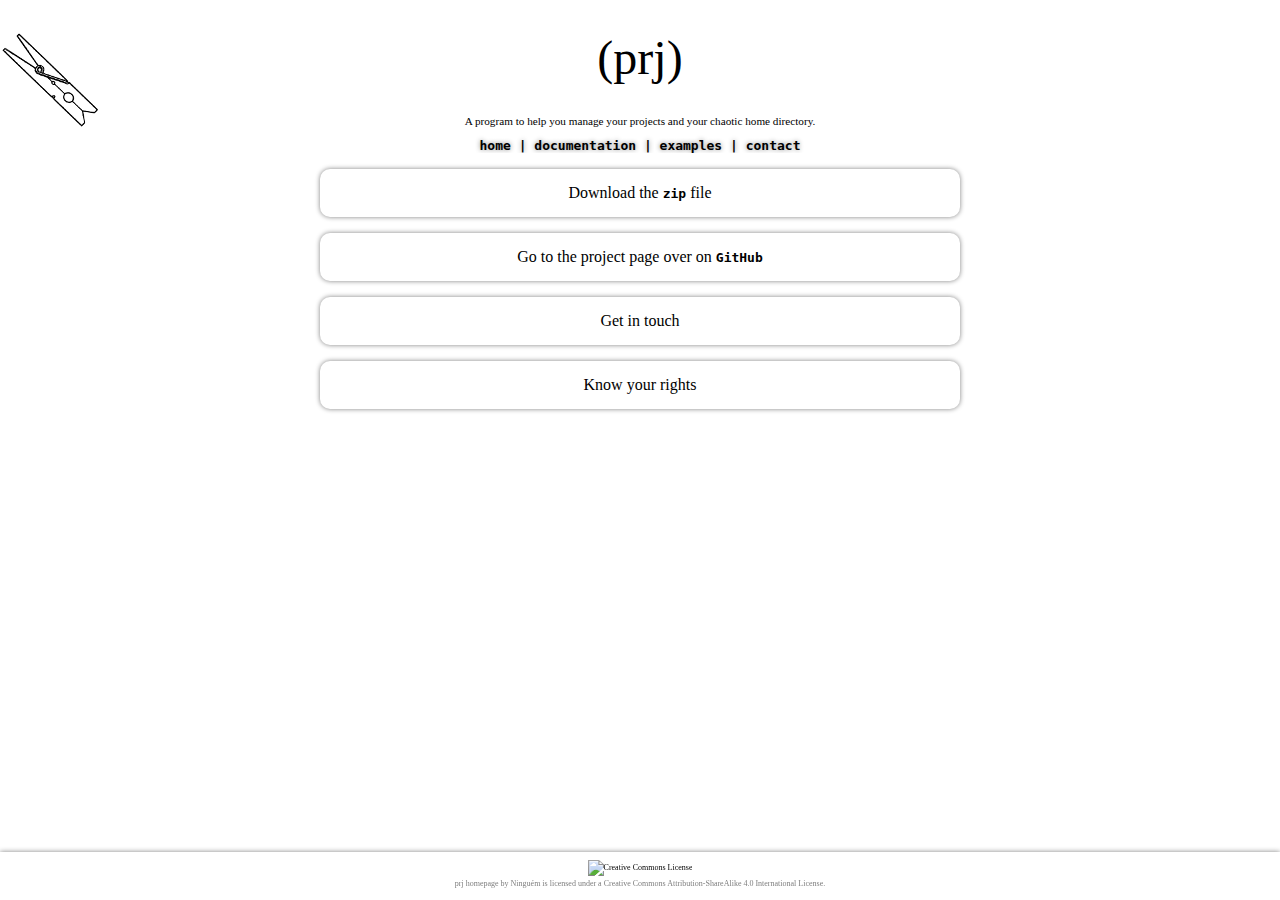
==== index.html @ 98b9fad3 "The icon edition." ====
<!DOCTYPE html PUBLIC "-//W3C//DTD XHTML 1.0 Transitional//EN" "http://www.w3.org/TR/xhtml1/DTD/xhtml1-transitional.dtd">

<html lang="en-GB" xmlns="http://www.w3.org/1999/xhtml">

  <head>
    <title>prj.lab.rasparta.org</title>
    <link rel="icon" href="favicon.ico" sizes="16x16 32x32 48x48 64x64" type="image/vnd.microsoft.icon">
    <link rel="stylesheet" href="style.css" type="text/css" />
    <meta http-equiv="Content-Type" content="text/html;charset=utf-8" />
  </head>

  <body>

    <header>
      <p class="icon"><a href="http://prj.lab.rasparta.org"><img id="icon" alt="(prj)" src="prj.png" /></a></p>
      <p class="projectname"><a href="http://prj.lab.rasparta.org">(prj)</a></p>
      <p class="projectdescription">A program to help you manage your projects and your chaotic home directory.</p>

      <nav>
	<ul id="menu">
	  <li><a class="menu" href="home.html" target="iframe">home</a> |</li>
	  <li><a class="menu" href="documentation.html" target="iframe">documentation</a> |</li>
	  <li><a class="menu" href="examples.html" target="iframe">examples</a> |</li>
	  <li><a class="menu" href="contact.html" target="iframe">contact</a></li>
	</ul>
      </nav>
    </header>

    <section>
      <iframe name="iframe" src="home.html"></iframe>
    </section>

    <footer>
      <p class="license"><a rel="license" href="http://creativecommons.org/licenses/by-sa/4.0/"><img id="cc" alt="Creative Commons License" src="https://i.creativecommons.org/l/by-sa/4.0/88x31.png" /></a><br />
      <span xmlns:dct="http://purl.org/dc/terms/" href="http://purl.org/dc/dcmitype/Text" property="dct:title" rel="dct:type">prj homepage</span> by <a class="license" xmlns:cc="http://creativecommons.org/ns#" href="http://prj.lab.rasparta.org" property="cc:attributionName" rel="cc:attributionURL">Ningu&eacute;m</a> is licensed under a <a class="license" rel="license" href="http://creativecommons.org/licenses/by-sa/4.0/">Creative Commons Attribution-ShareAlike 4.0 International License</a>.</p>
    </footer>

  </body>

</html>
---- style.css ----
a {
    color: black;
    text-decoration: none;
}

a.license {
    color: gray;
    text-decoration: none;
}

a.menu {
    text-decoration: none;
    color: black;
    text-shadow: 0 0 5 inherit;
}

blockquote {
    margin-left: 10%;
    margin-right: 10%;
    padding: 15px;
    box-shadow: 0px 0px 5px grey;
    border-radius: 10px;
}

blockquote.left {
    margin-right: 25%;
}

blockquote.right {
    margin-left: 25%;
}

body {
    width: 100%;
    height: calc(100% - 160px - 65px);
    padding: 0;
    margin: 0;
    background-color: white;
}

dd {
    text-indent: 50px;
    text-align: left;
    margin-left: 0;
    margin-bottom: 1em;
}

dl {
}

dt {
    margin-top: 1em;
    font-family: monospace;
    font-weight: bold;
    text-indent: 50px;
    margin: 0;
}

footer {
    position: fixed;
    left: 0;
    bottom: 0;
    width: 100%;
    padding: 0;
    margin: 0 auto;
    box-shadow: 0px 0px 5px grey;
}

header {
    top: 0px;
    width: 100%;
    padding: 0;
    margin: 0;
}

html {
    padding: 0px;
    margin: 0px;
    height: 100%;
    width: 100%;
}

h1 {
    text-align: center;
}

iframe {
    width: 100%;
    height: 100%;
    padding: 0;
    margin: 0;
    border: none;
}

nav {
    font-family: monospace;
    font-weight: bold;
    width: 50%;
    margin-left: auto;
    margin-right: auto;
}

p {
    text-align: center;
    color: black;
}

p.code {
    font-family: monospace;
    color: gray;
    text-align: left;
    background: black;
    margin-left: 10%;
    margin-right: 10%;
    padding: 15px;
    box-shadow: 0px 0px 5px grey;
    border-radius: 10px;
}

p.icon {
    position: absolute;
    top: 0 px;
    left: 0 px;
    width: 100px;
    height: 100px;
    padding: 0;
    margin: 0;
}

p.license {
    position: relative;
    color: gray;
    font-size: 0.5em;
    line-height: 2em;
}

p.link {
    margin-left: 25%;
    margin-right: 25%;
    padding: 15px;
    box-shadow: 0px 0px 5px grey;
    border-radius: 10px;
}

p.normal {
    text-align: left;
    text-indent: 50px;
}

p.projectname {
    font-size: 3em;
    margin-top: 30px;
    margin-bottom: 30px;
}

p.projectdescription {
    font-size: 0.7em;
}

pre {
    margin-left: 10%;
    margin-right: 10%;
    padding: 15px;
    box-shadow: 0px 0px 5px grey;
    border-radius: 10px;
}

section {
    position: relative;
    width: 100%;
    height: 100%;
    padding-bottom: 65px;
}

span.code {
    font-family: monospace;
    font-weight: bold;
}

ul {
    text-align: center;
    margin: 0;
    padding: 0;
}

ul#menu li {
    display: inline;
    text-shadow: 0px 0px 5px gray;
}

ul#menu li a:hover {
    text-shadow: 0px 0px 8px #999966;
}
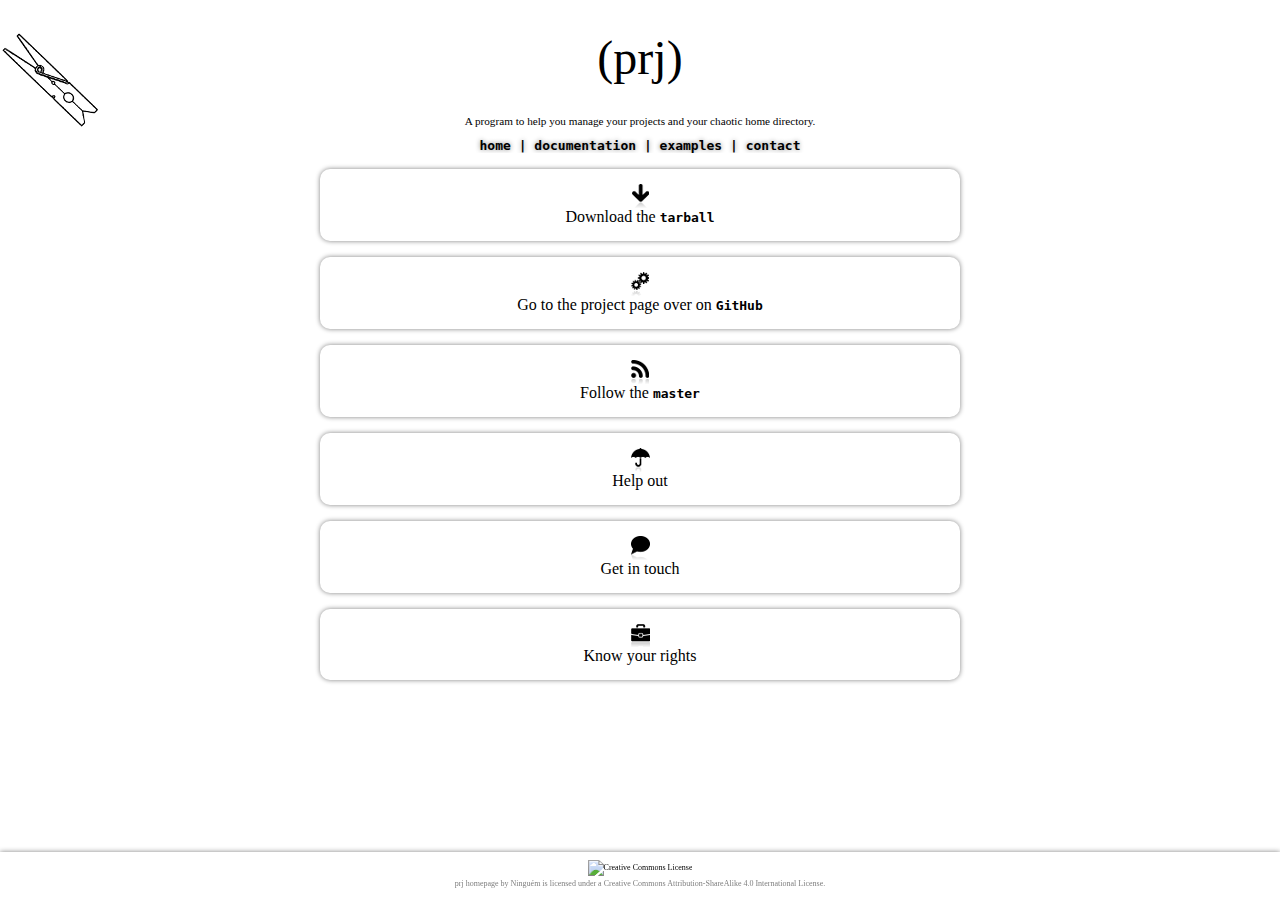
==== commit df097448: "Pretty icons." ====
--- a/index.html
+++ b/index.html
@@ -4,8 +4,9 @@
 
   <head>
     <title>prj.lab.rasparta.org</title>
-    <link rel="icon" href="favicon.ico" sizes="16x16 32x32 48x48 64x64" type="image/vnd.microsoft.icon">
+    <link rel="icon" href="favicon.ico" sizes="16x16 32x32 48x48 64x64" type="image/vnd.microsoft.icon" />
     <link rel="stylesheet" href="style.css" type="text/css" />
+    <link rel="alternate" type="application/atom+xml" href="https://github.com/lab-rasparta-org/prj/commits/master.atom" title="Follow the master" />
     <meta http-equiv="Content-Type" content="text/html;charset=utf-8" />
   </head>
 
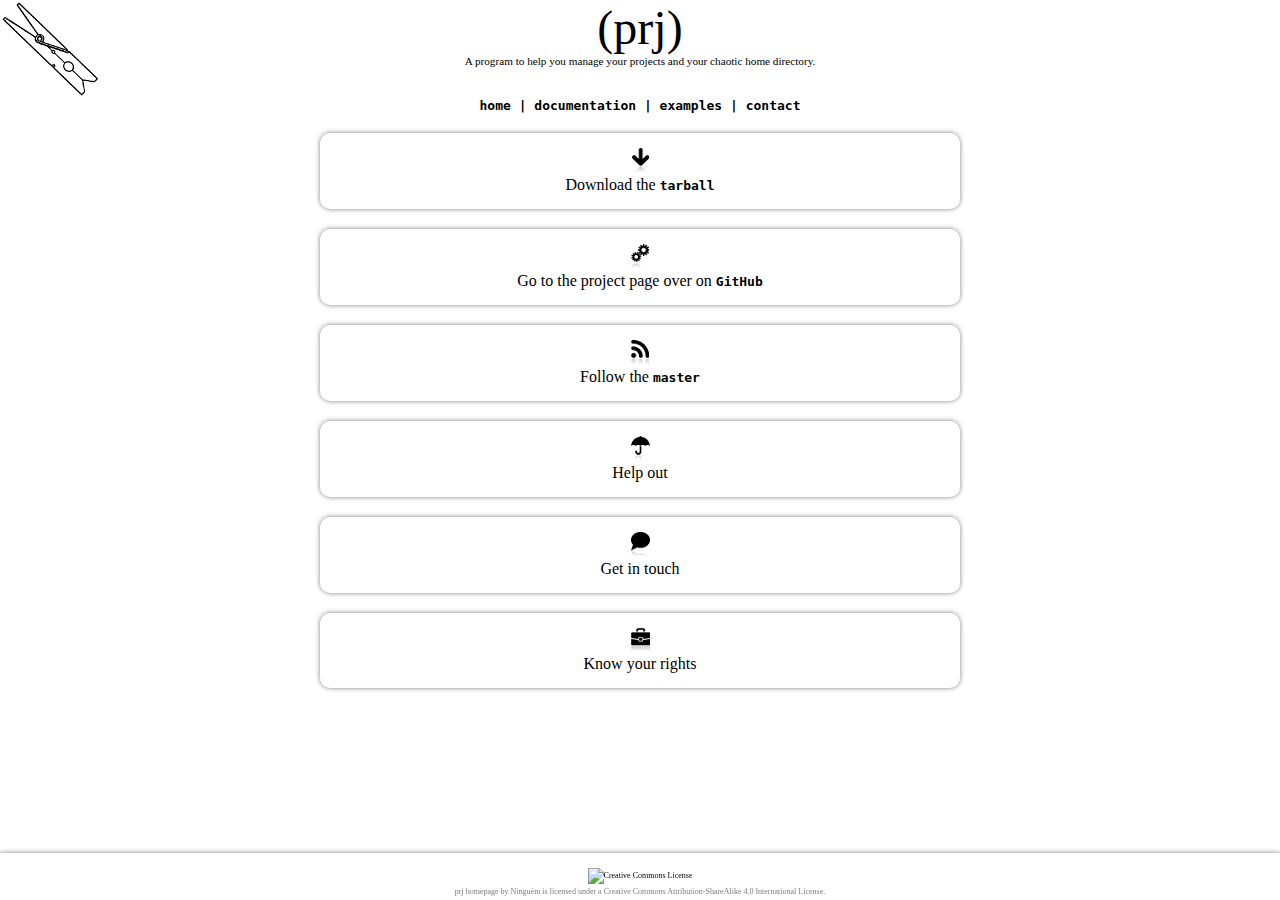
==== commit 064618e7: "Super code dump." ====
--- a/index.html
+++ b/index.html
@@ -1,4 +1,4 @@
-<!DOCTYPE html PUBLIC "-//W3C//DTD XHTML 1.0 Transitional//EN" "http://www.w3.org/TR/xhtml1/DTD/xhtml1-transitional.dtd">
+<!DOCTYPE html>
 
 <html lang="en-GB" xmlns="http://www.w3.org/1999/xhtml">
 
@@ -13,10 +13,9 @@
   <body>
 
     <header>
-      <p class="icon"><a href="http://prj.lab.rasparta.org"><img id="icon" alt="(prj)" src="prj.png" /></a></p>
+      <a href="http://prj.lab.rasparta.org"><img id="icon" alt="(prj)" src="prj.png" /></a>
       <p class="projectname"><a href="http://prj.lab.rasparta.org">(prj)</a></p>
       <p class="projectdescription">A program to help you manage your projects and your chaotic home directory.</p>
-
       <nav>
 	<ul id="menu">
 	  <li><a class="menu" href="home.html" target="iframe">home</a> |</li>
@@ -26,7 +25,6 @@
 	</ul>
       </nav>
     </header>
-
     <section>
       <iframe name="iframe" src="home.html"></iframe>
     </section>
--- a/style.css
+++ b/style.css
@@ -1,3 +1,13 @@
+* {
+    margin: 0px;
+    padding: 0px;
+    list-style-type: none;
+}
+
+header, nav, article, section, footer, aside {
+    display: block;
+}
+
 a {
     color: black;
     text-decoration: none;
@@ -5,18 +15,16 @@
 
 a.license {
     color: gray;
-    text-decoration: none;
 }
 
 a.menu {
-    text-decoration: none;
-    color: black;
-    text-shadow: 0 0 5 inherit;
 }
 
 blockquote {
     margin-left: 10%;
     margin-right: 10%;
+    margin-top: 15px;
+    margin-bottom: 15px;
     padding: 15px;
     box-shadow: 0px 0px 5px grey;
     border-radius: 10px;
@@ -32,16 +40,17 @@
 
 body {
     width: 100%;
-    height: calc(100% - 160px - 65px);
-    padding: 0;
-    margin: 0;
+    height: calc(100% - 131px - 3em);
+    padding: 0px;
+    margin: 0px;
     background-color: white;
 }
 
 dd {
     text-indent: 50px;
     text-align: left;
-    margin-left: 0;
+    margin-left: 10%;
+    margin-right: 10%
     margin-bottom: 1em;
 }
 
@@ -49,28 +58,29 @@
 }
 
 dt {
+    margin-left: 10%;
+    margin-right: 10%
     margin-top: 1em;
     font-family: monospace;
     font-weight: bold;
     text-indent: 50px;
-    margin: 0;
 }
 
 footer {
+    backgound-color: white;
     position: fixed;
-    left: 0;
-    bottom: 0;
-    width: 100%;
-    padding: 0;
-    margin: 0 auto;
+    left: 0px;
+    bottom: 0px;
+    width: 100%;
+    padding-top: 15px;
     box-shadow: 0px 0px 5px grey;
 }
 
 header {
     top: 0px;
     width: 100%;
-    padding: 0;
-    margin: 0;
+    padding: 0px;
+    margin: 0px;
 }
 
 html {
@@ -80,19 +90,31 @@
     width: 100%;
 }
 
-h1 {
+h2 {
+    margin-bottom: 10px;
+    margin-top: 10px;
     text-align: center;
 }
 
+img {
+    border-style: none;
+    border-width: 0px;
+}
+
+img#icon {
+    float: left;
+}
+
 iframe {
     width: 100%;
     height: 100%;
-    padding: 0;
-    margin: 0;
-    border: none;
+    padding: 0px;
+    margin: 0px;
+    border-style: none;
 }
 
 nav {
+    clear: both;
     font-family: monospace;
     font-weight: bold;
     width: 50%;
@@ -112,19 +134,20 @@
     background: black;
     margin-left: 10%;
     margin-right: 10%;
+    margin-top: 15px;
+    margin-bottom: 15px;
     padding: 15px;
     box-shadow: 0px 0px 5px grey;
     border-radius: 10px;
 }
 
 p.icon {
-    position: absolute;
-    top: 0 px;
-    left: 0 px;
+    position: fixed;
+    top: 0px;
+    left: 0px;
+    z-index: 1;
     width: 100px;
     height: 100px;
-    padding: 0;
-    margin: 0;
 }
 
 p.license {
@@ -137,39 +160,47 @@
 p.link {
     margin-left: 25%;
     margin-right: 25%;
-    padding: 15px;
-    box-shadow: 0px 0px 5px grey;
-    border-radius: 10px;
+    margin-top: 20px;
+    margin-bottom: 20px;
+    padding: 15px;
+    box-shadow: 0px 0px 5px grey;
+    border-radius: 10px;
+}
+
+p.link:hover {
+    text-shadow: 0px 0px 8px #999966;
 }
 
 p.normal {
     text-align: left;
     text-indent: 50px;
+    margin-left: 10%;
+    margin-right: 10%
 }
 
 p.projectname {
     font-size: 3em;
-    margin-top: 30px;
-    margin-bottom: 30px;
+    margin-right: 100px;
 }
 
 p.projectdescription {
     font-size: 0.7em;
+    margin-right: 100px;
 }
 
 pre {
     margin-left: 10%;
     margin-right: 10%;
+    margin-top: 15px;
+    margin-bottom: 15px;
     padding: 15px;
     box-shadow: 0px 0px 5px grey;
     border-radius: 10px;
 }
 
 section {
-    position: relative;
     width: 100%;
     height: 100%;
-    padding-bottom: 65px;
 }
 
 span.code {
@@ -179,13 +210,12 @@
 
 ul {
     text-align: center;
-    margin: 0;
-    padding: 0;
+    margin: 0px;
+    padding: 0px;
 }
 
 ul#menu li {
     display: inline;
-    text-shadow: 0px 0px 5px gray;
 }
 
 ul#menu li a:hover {
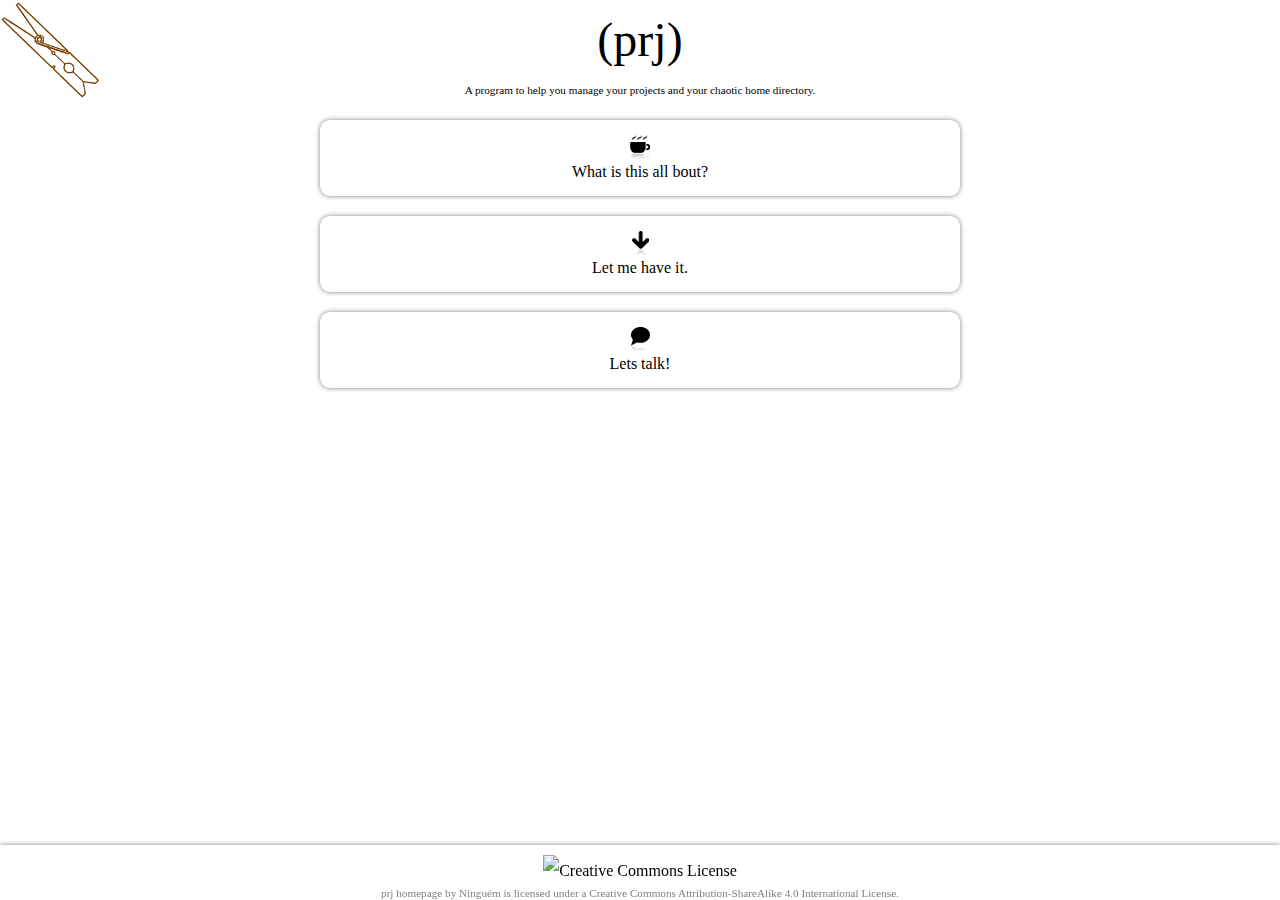
==== commit ab36eaf9: "The enourmous remake." ====
--- a/index.html
+++ b/index.html
@@ -1,39 +1,261 @@
 <!DOCTYPE html>
 
-<html lang="en-GB" xmlns="http://www.w3.org/1999/xhtml">
-
+<html>
   <head>
     <title>prj.lab.rasparta.org</title>
     <link rel="icon" href="favicon.ico" sizes="16x16 32x32 48x48 64x64" type="image/vnd.microsoft.icon" />
     <link rel="stylesheet" href="style.css" type="text/css" />
-    <link rel="alternate" type="application/atom+xml" href="https://github.com/lab-rasparta-org/prj/commits/master.atom" title="Follow the master" />
-    <meta http-equiv="Content-Type" content="text/html;charset=utf-8" />
+    <link rel="alternate" type="application/atom+xml" href="https://github.com/lab-rasparta-org/prj/commits/master.atom" title="prj master branch" />
+    <meta http-equiv="Content-Type" content="text/html; charset=UTF-8" />
+    <meta http-equiv="Content-Style-Type" content="text/css">
+    <meta name="application-name" content="prj.lab.rasparta.org" />
+    <meta name="author" content="lab.rasparta.org" />
+    <meta name="description" content="prj homepage" />
+    <meta name="keywords" content="prj, shell, sh, unix, bsd, linux, project, organization, desktop" />
   </head>
-
   <body>
-
     <header>
-      <a href="http://prj.lab.rasparta.org"><img id="icon" alt="(prj)" src="prj.png" /></a>
       <p class="projectname"><a href="http://prj.lab.rasparta.org">(prj)</a></p>
       <p class="projectdescription">A program to help you manage your projects and your chaotic home directory.</p>
+    </header>
+    <section class="main">
       <nav>
-	<ul id="menu">
-	  <li><a class="menu" href="home.html" target="iframe">home</a> |</li>
-	  <li><a class="menu" href="documentation.html" target="iframe">documentation</a> |</li>
-	  <li><a class="menu" href="examples.html" target="iframe">examples</a> |</li>
-	  <li><a class="menu" href="contact.html" target="iframe">contact</a></li>
+	<ul>
+	  <li><a href="#Overview"><img alt="overview icon" src="overview.png" /><br />What is this all bout?</a></li>
+	  <li><a href="#Download"><img alt="download icon" src="download.png" /><br />Let me have it.</a></li>
+	  <li><a href="#Contact"><img alt="contact icon" src="contact.png" /><br />Lets talk!</a></li>
 	</ul>
       </nav>
-    </header>
-    <section>
-      <iframe name="iframe" src="home.html"></iframe>
+      <div class="overlay" id="Overview">
+	<p>The <span class="code">prj</span> program is just a shell script that aims at helping you manage and organize your chaotic home directory.</p>
+	<p>You can find out how to use it by reading the documentation.</p>
+	<p class="link"><a href="#documentation"><img alt="overview icon" src="overview.png" /><br />Read the f* manual!</a></p>
+	<p>You could learn how to use it, also, just by looking at what other interesting things people are using it for.</p>
+	<p class="link"><a href="#usecases"><img alt="usecases icon" src="usecases.png" /><br />Peak at the usecases.</a></p>
+	<p>Follow the master development branch to be notifyed when something changes.</p>
+	<p class="link"><a href="https://github.com/lab-rasparta-org/prj/commits/master.atom" target="_blank"><img alt="rss icon" src="rss.png" /><br />Follow the master.</a></p>
+	<p>If you want to help, you can read about what's in the workings on the <span class="code">TODO</span> file.</p>
+	<p class="link"><a href="https://raw.githubusercontent.com/lab-rasparta-org/prj/master/TODO" target="_blank"><img alt="help icon" src="help.png" /><br />What TODO?</a></p>
+	<p>The code of the script itself is licensed under the <a href="https://www.gnu.org/licenses/gpl.html" target="_blank">GPL V3 license</a>.</p>
+	<p class="link"><a href="https://www.gnu.org/licenses/gpl.html" target="_blank"><img alt="license icon" src="license.png" /><br />Know your rights!</a></p>
+	<p>The content of this website, though, is licensed under the <a rel="license" href="http://creativecommons.org/licenses/by-sa/4.0/" target="_blank">Creative Commons Attribution-ShareAlike 4.0 International License</a>. Which is, entirelly, a different subject.</p>
+	<p class="link"><a rel="license" href="http://creativecommons.org/licenses/by-sa/4.0/" target="_blank"><img alt="license icon" src="license.png" /><br />More rights!</a></p>
+	<p>In order to proceed with your investigation and access the download and contact pages, head over to the initial page.</p>
+	<p class="link"><a href="#main"><img alt="back icon" src="back.png" /><br />Go Home!</a></p>
+      </div>
+      <div class="overlay" id="documentation">
+	<blockquote class="left">
+	  <p class="normal">- It doesn't work!</p>
+	</blockquote>
+	<blockquote class="right">
+	  <p class="normal">- Yes, it does. Hopefully. :-)</p>
+	</blockquote>
+	<p class="normal">First thing you, really, have to do is to change the value of the variable <span class="code">doneconfiguring</span> to <span class="code">Yes</span> (note capitalisation). Otherwise the existing mechanism to prevent you from using the script without actually ever looking into it kicks in and prevents you from doing just that. Then it should work.</p>
+	<p class="normal">You shouldn't be afraid to change the code to fit your needs. Take your medicine. Eat your vegetables. Learn the shell. Try harder.</p>
+	<p class="normal">This script is called <span class="code">prj</span>, but it can be called anything you want, really. Just change the name of the file. If you do that, then remember to rename the <span class="code">.prj</span> configuration subdirectory accordingly in every project as well. More on that in a short while.</p>
+	<p class="normal">We will use the <span class="code">prj</span> default name throughout our present documentation effort.</p>
+	<p class="normal">The whole idea is that you keep your work organised into projects in your home directory. Each project in its own directory, placed, itself, in special directories corresponding to categories.</p>
+	<p class="normal">If you dare to look inside the script (and you really should, as we discussed before), you'll notice there is a place to name the directory that will be hosting your current projects (the working category). Another directory will host all other categories, containing, themselves, other projects. Each project is, itself, a directory with some standard content inside to make the project manageable by the script.</p>
+	<p class="normal">Here's the required screenshot:</p>
+	<figure>
+	  <img src="screenshot.png" alt="directory tree screenshot">
+	  <figcaption>Directory tree screenshot</figcaption>
+	</figure>
+	<p class="normal">Except for the working category, that has a virtual name and prefix, which you can assign changing the values of the variables <span class="code">workingcategoryname</span> and <span class="code">workingcategoryprefix</span>, categories are named and prefixed after their directory names. Anything before a first dot in the name of the directory is the prefix. Anything after that is the category name. The prefix is used to sort them and as a short name for the category. So, if you want your <span class="code">VeryUrgent</span> category to come before <span class="code">QuiteUrgent</span> category, and that before <span class="code">NotUrgent</span>, name the directories <span class="code">a.VeryUrgent</span>, <span class="code">b.QuiteUrgent</span> and <span class="code">c.NotUrgent</span>, for example.</p>
+	<p class="normal">You can refer to the category by its name or by its prefix. Which is handy, since it's short.</p>
+	<p class="normal">The prefix will not, normally, be shown unless you dig manually inside the categories directory.</p>
+	<p class="normal">Each category can, then, hold as many projects as you like. Use them to categorise your projects by whatever criteria you might come up with. Just choose wisely or you'll be very sorry very soon.</p>
+	<p class="normal">By default, the working category is named <span class="code">Desktop</span> and its prefix is <span class="code">0</span> (that's a zero).</p>
+	<p class="normal">You can move projects from one category to another as you see fit.</p>
+	<p class="normal">Projects are the <em>atoms</em> of the whole thing.</p>
+	<p class="normal">Each project is a directory stored inside one of the categories. Let's take a look at what should be inside that directory.</p>
+	<p class="normal">1. A <span class="code">.git</span> subdirectory. You can delete it if you don't want the project under git. Because of git, you might also have a <span class="code">.gitignore</span> file. You can use this file to tell git to ignore the <span class="code">trash</span> directory, if you wish (see below).</p>
+	<p class="normal">2. The <span class="code">.prj</span> subdirectory. This is a configuration directory. You can use it to store a few items that, not being meant to be seen, are important for the behaviour of the script in relation to the particular project it is placed under.</p>
+	<p class="normal">The name of this directory is <span class="code">.prj</span> because the default name of the script is <span class="code">prj</span>. If ever you choose to rename the script something else, you have to change the name of this directory accordingly in every ancient project. Just look for how to use the for loop in your shell's manual. New projects will have it correctly named.</p>
+	<p class="normal">Inside this directory you can place scripts, meant to be run both: by the script using the mechanism prepared for that, and manually. For that to work, and for a nice integration with the script, the scripts must be executable files (obviously) named whatever you like but with a <span class="code">.sh</span> extension. They must, also, print to <span class="code">stdout</span> a little self description if called with <span class="code">aboutme</span> as first and only argument, and a help message, if that argument is <span class="code">help</span>.</p>
+	<p class="normal">You can also place special files indicating the relationship the project has with other projects. The script recognises any file called <span class="code">depends-&lt;projectname&gt;</span> as a dependency on that project so far, and refuses to archive a project that still has dependencies. The content of these files is not used by the script at the moment, so you can use it to store notes about the reason why a project might be dependent on another.</p>
+	<p class="normal">You can also make use of this directory for other means you make up yourself (the idea of logs comes to mind, or new relations).</p>
+	<p class="normal">It is a good idea to keep this directory under git control.</p>
+	<p class="normal">3. A <span class="code">README</span> file (note capitalisation), documenting your project. The first line of this file will be used as the description of your project.</p>
+	<p class="normal">4. A <span class="code">TODO</span> file. Used to keep track of tasks related to the project.</p>
+	<p class="normal">The <span class="code">TODO</span> file (note capitalisation) is where you keep track of tasks related to the project. Each line beginning with a <span class="code">*</span> followed by a space and one of <span class="code">TODO</span> or <span class="code">DONE</span> (note capitalisation again) is a task to be dealt with or already done, respectively.</p>
+	<p class="normal">The resemblance with an org-mode file is not a coincidence. It is meant to be a super simplified one, so you can take advantage of the amazing work folks from the org-mode team did for us. If you never heard of it, look it up on the Internet.</p>
+	<p class="normal">5. A <span class="code">trash</span> subdirectory. It's meant to store, well... trash: temporary files, notes, references to external objects... everything not truly belonging to the product of the project it is placed under, but somehow related. You can delete it after you are done with the project (all tasks have been completed), before you archive the project, to save space, or never have it in the first place (delete it since the beginning) if that's a really simple project or if it doesn't make sense. It is not required. This is a good candidate to populate your <span class="code">.gitignore</span> file.</p>
+	<p class="normal">- OK. So let's make use of it, then.</p>
+	<p class="normal">The script accepts what we call <em>verbs</em> (they might not be actual verbs, in the grammatical sense) as its first argument. If you don't provide a valid one, it will fail printing a standard help message to <span class="code">stdout</span> and fail.</p>
+	<p class="normal">If you do provide one of the following, the script will execute as follows:</p>
+	<dl>
+	  <dt>do</dt>
+	  <dd>The script will drop you in a subshell inside the directory of the project. If it is not in the working directory it will be moved there. The prompt will change to something meaningful to the project and easily recognisable. When you exit the subshell, some information might be provided to you and the script will terminate.</dd>
+	  <dt>done</dt>
+	  <dd>The project entered as next argument will be packed with a timestamp prefixed to its name and moved to the archives directory.</dd>
+	  <dt>find</dt>
+	  <dd>Will search for a string of text in every <span class="code">REDME</span> and <span class="code">TODO</span> file.</dd>
+	  <dt>fix</dt>
+	  <dd>Will turn a standard directory into a valid project or try to fix an invalid one (creating the <span class="code">README</span> and <span class="code">TODO</span> files, the <span class="code">trash</span> and <span class="code">.prj</span> subdirectories and initialising the <abbr title="Version Control System">VCS</abbr>).</dd>
+	  <dt>help</dt>
+	  <dd>The standard help message will be printed as when you do any mistake, but the script will not fail.</dd>
+	  <dt>kill</dt>
+	  <dd>Will kill a project in the working directory by recursively deleting it's directory. You will be prompted because there is no easy way back.</dd>
+	  <dt>killcategory</dt>
+	  <dd>Will kill an empty category by deleting its directory.</dd>
+	  <dt>list or ls</dt>
+	  <dd>If category names are provided as arguments only projects in said categories will be listed preceded by an empty line and the category name inside square brackets. If none is specified, all categories are listed, including the working category.</dd>
+	  <dt>listarchives or lsa</dt>
+	  <dd>will list the projects you archived.</dd>
+	  <dt>listcategories or lsc</dt>
+	  <dd>Will print the categories names. Simple.</dd>
+	  <dt>listprojects or lsp</dt>
+	  <dd>Will print all projects sorted alphabetically and in reverse order of the categories (the one with the precedent prefix is the last one to be printed except for the working category that is always the last to be printed).</dd>
+	  <dt>move or mv</dt>
+	  <dd>Will move a project from one category to another.</dd>
+	  <dt>new</dt>
+	  <dd>Will create a new project in your working directory with all it needs: the <span class="code">README</span> and <span class="code">TODO</span> files, the <span class="code">.prj</span> and "trash" subdirectories and, if you have git, the project will be initialised and will, therefore, have a <span class="code">.git</span> subdirectory.</dd>
+	  <dt>newcategory</dt>
+	  <dd>Creates a new category. This one was easy.</dd>
+	  <dt>read</dt>
+	  <dd>Will open the <span class="code">README</span> file in your preferred text editor.</dd>
+	  <dt>redo</dt>
+	  <dd>Will unarchive the last version of an archived project and place it in your working category. The archive will not be removed.</dd>
+	  <dt>rename or rn</dt>
+	  <dd>Renames a project. Easy too.</dd>
+	  <dt>run</dt>
+	  <dd>runs a script belonging to a given project, stored in its <span class="code">.prj</span> directory. You don't include the <span class="code">.sh</span> suffix in the name of the script when calling it using this mechanism. All remaining arguments will be passed to the script.</dd>
+	  <dt>search</dt>
+	  <dd>Searches for the rest of the arguments as a string in the names of all projects and in the <span class="code">README</span> and <span class="code">TODO</span> files of all projects. Haven't I told you the for loop of your shell is awesome?</dd>
+	  <dt>status</dt>
+	  <dd>Prints a nice overview of the current situation. If the name of at least one project or category is provided, it will print more detailed information about that particular project(s) or categor(y|ies).</dd>
+	  <dt>todo</dt>
+	  <dd>Will open the <span class="code">TODO</span> file in your preferred text editor.</dd>
+	  <dt>undone</dt>
+	  <dd>Just like <span class="code">redo</span>, it will unarchive an archived project, but will remove the archive as if you had never archived it in the first place.</dd>
+	</dl>
+	<p class="normal">In every other case, if anything else is entered in the place of the verb, the script will complain printing the standard help message and failing.</p>
+	<p class="normal">Type <span class="code">prj help</span> in your shell prompt to see the following help message:</p>
+<pre><samp>Name:
+prj - A program to help you manage your projects and your chaotic home directory.
+
+Usage:
+prj [do] &lt;projectname&gt;
+prj [done | fix | kill] &lt;projectname(s)&gt;
+prj [help | listarchives|lsa | listcategories|lsc]
+prj [killcategory] &lt;categoryname(s)&gt;
+prj [list|ls | listprojects|lsp] [&lt;categoryname(s)&gt;]
+prj [move|mv] &lt;projectname&gt; &lt;categoryname&gt;
+prj [new] &lt;projectname(s)&gt;
+prj [newcategory] &lt;categoryname(s)&gt;
+prj [read | todo] &lt;projectname&gt;
+prj [rename|rn] &lt;projectname&gt; &lt;projectname&gt;
+prj [run] &lt;projectname&gt; &lt;scriptname&gt; [&lt;scriptargument(s)]
+prj [find] &lt;expression&gt;
+prj [status|st] [&lt;categoryname(s)&gt;|&lt;projectname(s)&gt;]
+prj [redo | undone] &lt;archive(s)&gt;</samp></pre>
+	<p class="normal">Hope this was helpfull and you can now start using the script.</p>
+	<p class="normal">In order to proceed with your investigations and access the download and contact pages, head over to the initial page.</p>
+	<p class="link"><a href="#main"><img alt="back icon" src="back.png" /><br />Go Home!</a></p>
+      </div>
+      <div class="overlay" id="usecases">
+	<h2>Sheena is a punk rocker</h2>
+	<p class="normal">Each of her projects is a song or a subject somehow related to the production of an album and she decides to rename the script to <span class="code">composer</span>. She opens up the script file in <span class="code">emacs</span> and changes the values of some variables.</p>
+<pre class="input"><samp><ul><li>mv ~/prj/prj ~/bin/composer</li>
+<li>emacs /home/sheena/bin/composer</li></ul></samp></pre>
+<pre><samp class="output">workingdirname="Stage"
+workingdirprefix="a"
+doneconfiguring="Yes"</samp></pre>
+	<p class="normal">She, then, opens her <span class="code">~/.config/user-dirs.dirs</span> file and changes the name of some default locations.</p>
+<pre class="input"><samp><ul><li>emacs .config/user-dirs.dirs</li></ul></samp></pre>
+<pre><samp>XDG_DESKTOP_DIR="/home/sheena/Stage"
+XDG_PROJECTS_DIR="$HOME/Garage"
+XDG_BACKUPS_DIR="$HOME/Attic"</samp></pre>
+	<p class="normal">In order to host her work on the new album, she creates a category in which she will place every music that will go into that album.</p>
+<pre class="input"><samp><ul><li>composer newcategory b.NextAlbum</li></ul></samp></pre>
+	<p class="normal">She, then, starts a project for each of the songs she plans to prepare for the album.</p>
+<pre  class="input"><samp><ul><li>composer new LoveSongNot</li>
+<li>composer new DoesHumourBelongInMusic</li>
+<li>composer new MyDearBrutalDefenders</li>
+<li>composer new AnarchyInTheUK</li>
+<li>composer new title</li>
+<li>composer new cover</li>
+<li>composer new production</li></ul></samp></pre>
+
+
+
+	<p class="normal">But she will only work on <span class="code">MyDearBrutalDefenders</span> and on the title for now.</p>
+
+<pre  class="input"><samp><ul><li>composer move LoveSongNot b</li>
+<li>composer mv DoesHumourBelongInMusic b</li></ul></samp></pre>
+	<p class="normal">And <span class="code">AnarchyInTheUK</span> should, really, go into a covers only album she's been thinking about for a long time.</p>
+<pre  class="input"><samp><ul><li>composer newcategory c.CoversAlbum</li>
+<li>composer mv AnarchyInTheUK c</li></ul></samp></pre>
+	<p class="normal">The <span class="code">cover</span> project will be a graphics project. Only a few binary files, so no need to keep it under git revision control.</p>
+<pre  class="input"><samp><ul><li>rm -fr Stage/cover/.git</li></ul></samp></pre>
+	<p class="normal">The <span class="code">title</span> project will be only a single text file with commented ideas, so there is no need for the trash directory or anything...</p>
+<pre  class="input"><samp><ul><li>rmdir Stage/title/trash</li>
+<li>touch Stage/title/title.org</li></ul></samp></pre>
+	<p class="normal">Of course, she will keep this one under git control. :-)</p>
+<pre  class="input"><samp><ul><li>$ composer ls</li></ul></samp></pre>
+<pre><samp>[CoversAlbum]
+AnarchyInTheUK
+
+[NextAlbum]
+DoesHumourBelongInMusic
+LoveSongNot
+
+[Stage]
+cover
+MyDearBrutalDefenders
+production
+title</samp></pre>
+	<p class="normal">What about the title for the covers only album? She can't have two projects with the same name.</p>
+<pre  class="input"><samp><ul><li>composer rename title NextAlbumTitle</li>
+<li>composer new CoversAlbumTitle</li>
+<li>rmdir Stage/CoversAlbumTitle/trash</li>
+<li>touch Stage/CoversAlbumTitle/title.org</li>
+<li>composer mv CoversAlbumTitle c</li>
+<li>composer ls</li></ul></samp></pre>
+<pre><samp>[CoversAlbum]
+CoversAlbumTitle
+AnarchyInTheUK
+
+[NextAlbum]
+DoesHumourBelongInMusic
+LoveSongNot
+
+[Stage]
+cover
+MyDearBrutalDefenders
+production
+NextAlbumTitle</samp></pre>
+	<p class="normal"><span class="code">=:-)</span></p>
+	<p class="normal">In order to proceed with your investigations and access the download and contact pages, head over to the initial page.</p>
+	<p class="link"><a href="#main"><img alt="back icon" src="back.png" /><br />Go Home!</a></p>
+      </div>
+      <div class="overlay" id="Download">
+	<p>If you are one of the braves, just clone the repo. That's the hard way.</p>
+<pre  class="input"><samp><ul><li>git clone git://github.com/lab-rasparta-org/prj</li></ul></samp></pre>
+	<p>Optionaly, download the tarbal and unpack it in a convenient place inside your home directory.</p>
+	<p class="link"><a href="https://github.com/lab-rasparta-org/prj/tarball/master"><img alt="download icon" src="download.png" /><br />You rock!</a></p>
+	<p>If you are under windows, it might be more convenient to donwload the zip file.</p>
+	<p class="link"><a href="https://github.com/lab-rasparta-org/prj/zipball/master"><img alt="download icon" src="download.png" /><br />Get the zip file instead.</a></p>
+	<p>You can also download just the <span class="code">prj</span> script itself.<br />
+	  You might need to right-click the link and choose "<span class="code">Save Link As...</span>" from the dropdown menu.<br />
+	  Just remember to set the permissions correctly afterwads.</p>
+	<p class="link"><a href="https://raw.githubusercontent.com/lab-rasparta-org/prj/master/prj" target="_blank"><img alt="download icon" src="download.png" /><br />Just the main thing.</a></p>
+	<p>To know more about it or get in touch, head over to the main page.</p>
+	<p class="link"><a href="#main"><img alt="back icon" src="back.png" /><br />Go Home!</a></p>
+      </div>
+      <div class="overlay" id="Contact">
+	<p>Send an email.</p>
+	<p class="link"><a href="mailto:spamgithub@rasparta.org?subject=Concerning prj..."><img alt="email icon" src="email.png" /><br />The easy way.</a></p>
+	<p>Go straight to the <a href="https://github.com" target="_blank">GitHub</a> project page.</p>
+	<p class="link"><a href="https://github.com/lab-rasparta-org/prj" target="_blank"><img alt="GitHub icon" src="gh.png" /><br />The hard way.</a></p>
+	<p>To know more or to get it, head over to the main page.</p>
+	<p class="link"><a href="#main"><img alt="back icon" src="back.png" /><br />Go Home!</a></p>
+      </div>
     </section>
-
     <footer>
-      <p class="license"><a rel="license" href="http://creativecommons.org/licenses/by-sa/4.0/"><img id="cc" alt="Creative Commons License" src="https://i.creativecommons.org/l/by-sa/4.0/88x31.png" /></a><br />
-      <span xmlns:dct="http://purl.org/dc/terms/" href="http://purl.org/dc/dcmitype/Text" property="dct:title" rel="dct:type">prj homepage</span> by <a class="license" xmlns:cc="http://creativecommons.org/ns#" href="http://prj.lab.rasparta.org" property="cc:attributionName" rel="cc:attributionURL">Ningu&eacute;m</a> is licensed under a <a class="license" rel="license" href="http://creativecommons.org/licenses/by-sa/4.0/">Creative Commons Attribution-ShareAlike 4.0 International License</a>.</p>
+      <p class="cc-icon"><a rel="license" href="http://creativecommons.org/licenses/by-sa/4.0/"><img id="cc" alt="Creative Commons License" src="https://i.creativecommons.org/l/by-sa/4.0/88x31.png" /></a></p>
+      <p class="cc-text"><span xmlns:dct="http://purl.org/dc/terms/" href="http://purl.org/dc/dcmitype/Text" property="dct:title" rel="dct:type">prj homepage</span> by <a class="license" xmlns:cc="http://creativecommons.org/ns#" href="http://prj.lab.rasparta.org" property="cc:attributionName" rel="cc:attributionURL">Ningu&eacute;m</a> is licensed under a <a class="license" rel="license" href="http://creativecommons.org/licenses/by-sa/4.0/">Creative Commons Attribution-ShareAlike 4.0 International License</a>.</p>
     </footer>
-
   </body>
-
 </html> 
--- a/style.css
+++ b/style.css
@@ -4,8 +4,65 @@
     list-style-type: none;
 }
 
-header, nav, article, section, footer, aside {
+header, section, nav, footer {
     display: block;
+}
+
+img {
+    border-style: none;
+    border-width: 0px;
+}
+
+img#icon {
+    float: left;
+}
+
+header {
+    height: 100px;
+    width: 100%;
+    overflow: hidden;
+    background: left;
+    background-image: url(prj.png);
+    background-repeat: no-repeat;
+}
+
+p.projectname {
+    height: 80px;
+    line-height: 80px;
+    font-size: 3em;
+    text-align: center;
+}
+
+p.projectdescription {
+    height: 20px;
+    line-height: 20px;
+    font-size: 0.7em;    
+    text-align: center;
+}
+
+p.link {
+    margin-left: calc(25% - 50px);
+    margin-right: calc(25% - 50px);
+    margin-top: 20px;
+    margin-bottom: 20px;
+    padding: 15px;
+    box-shadow: 0px 0px 5px grey;
+    border-radius: 10px;
+    text-align: center;
+}
+
+p.link:hover {
+    box-shadow: 0px 0px 5px chocolate;
+    text-shadow: 0px 0px 5px chocolate;
+}
+
+p.normal {
+    text-indent: 25px;
+}
+
+span.code {
+    font-family: monospace;
+    font-weight: bold;
 }
 
 a {
@@ -13,11 +70,39 @@
     text-decoration: none;
 }
 
-a.license {
-    color: gray;
-}
-
-a.menu {
+a:hover {
+    text-shadow: 0px 0px 5px chocolate;
+}
+
+nav {
+    text-align: center;
+}
+
+li {
+    margin-left: 25%;
+    margin-right: 25%;
+    margin-top: 20px;
+    margin-bottom: 20px;
+    padding: 15px;
+    box-shadow: 0px 0px 5px grey;
+    border-radius: 10px;
+}
+
+li:hover {
+    box-shadow: 0px 0px 5px chocolate;
+    text-shadow: 0px 0px 5px chocolate;
+}
+
+dd {
+    text-indent: 25px;
+    text-align: left;
+    margin-bottom: 1em;
+}
+
+dt {
+    margin-top: 1em;
+    font-family: monospace;
+    font-weight: bold;
 }
 
 blockquote {
@@ -38,186 +123,105 @@
     margin-left: 25%;
 }
 
-body {
-    width: 100%;
-    height: calc(100% - 131px - 3em);
+pre {
+    margin-left: 10%;
+    margin-right: 10%;
+    margin-top: 20px;
+    margin-bottom: 20px;
+    padding: 15px;
+    box-shadow: 0px 0px 5px grey;
+    border-radius: 10px;
+    font-family: monospace;
+}
+
+pre.input {
+    color: lightgray;
+    background-color: black;
+}
+
+pre.input li {
+    margin-top: 0px;
+    margin-bottom: 0px;
+    margin-left: 0px;
+    margin-right: 0px;
     padding: 0px;
-    margin: 0px;
+    box-shadow: none;
+    border-radius: 0px;
+    line-height: 1em;
+}
+
+pre.input li:before {
+    color: chocolate;
+    font-weight: bold;
+    content: "$ ";
+}
+
+figure {
+    margin-left: 10%;
+    margin-right: 10%;
+    margin-top: 15px;
+    margin-bottom: 15px;
+    padding: 15px;
+    box-shadow: 0px 0px 5px grey;
+    border-radius: 10px;
+}
+
+figcaption {
+    font-size: 0.7em;
+    margin-top: 15px;
+    color: gray;
+    text-align: center;
+}
+
+.overlay{
+    position: fixed;
+    top: 100px;
+    margin-left: 100px;
+    width: calc(100% - 200px);
+    height: calc(100% - 160px);
     background-color: white;
-}
-
-dd {
-    text-indent: 50px;
-    text-align: left;
-    margin-left: 10%;
-    margin-right: 10%
-    margin-bottom: 1em;
-}
-
-dl {
-}
-
-dt {
-    margin-left: 10%;
-    margin-right: 10%
-    margin-top: 1em;
-    font-family: monospace;
-    font-weight: bold;
-    text-indent: 50px;
+    overflow: auto;
+    display: none;
+}
+
+.overlay:target {
+    display: block;
 }
 
 footer {
-    backgound-color: white;
+    height: 45px;
+    overflow: hidden;
+    text-align: center;
     position: fixed;
     left: 0px;
     bottom: 0px;
     width: 100%;
-    padding-top: 15px;
-    box-shadow: 0px 0px 5px grey;
-}
-
-header {
-    top: 0px;
-    width: 100%;
-    padding: 0px;
-    margin: 0px;
-}
-
-html {
-    padding: 0px;
-    margin: 0px;
-    height: 100%;
-    width: 100%;
-}
-
-h2 {
-    margin-bottom: 10px;
-    margin-top: 10px;
-    text-align: center;
-}
-
-img {
-    border-style: none;
-    border-width: 0px;
-}
-
-img#icon {
-    float: left;
-}
-
-iframe {
-    width: 100%;
-    height: 100%;
-    padding: 0px;
-    margin: 0px;
-    border-style: none;
-}
-
-nav {
-    clear: both;
-    font-family: monospace;
-    font-weight: bold;
-    width: 50%;
-    margin-left: auto;
-    margin-right: auto;
-}
-
-p {
-    text-align: center;
-    color: black;
-}
-
-p.code {
-    font-family: monospace;
+    padding-top: 10px;
+    box-shadow: 0px 0px 5px gray;
+    background-color: white;
+    z-index: 1;
+}
+
+footer p.cc-icon {
+    height: 31px;
+    line-height: 31px;
+}
+
+footer p.cc-text {
+    height: 14px;
+    line-height: 14px;
+    font-size: 0.7em;
     color: gray;
-    text-align: left;
-    background: black;
-    margin-left: 10%;
-    margin-right: 10%;
-    margin-top: 15px;
-    margin-bottom: 15px;
-    padding: 15px;
-    box-shadow: 0px 0px 5px grey;
-    border-radius: 10px;
-}
-
-p.icon {
-    position: fixed;
-    top: 0px;
-    left: 0px;
-    z-index: 1;
-    width: 100px;
-    height: 100px;
-}
-
-p.license {
-    position: relative;
+}
+
+footer img:hover {
+    box-shadow: 0px 0px 5px chocolate;
+}
+
+a.license {
     color: gray;
-    font-size: 0.5em;
-    line-height: 2em;
-}
-
-p.link {
-    margin-left: 25%;
-    margin-right: 25%;
-    margin-top: 20px;
-    margin-bottom: 20px;
-    padding: 15px;
-    box-shadow: 0px 0px 5px grey;
-    border-radius: 10px;
-}
-
-p.link:hover {
-    text-shadow: 0px 0px 8px #999966;
-}
-
-p.normal {
-    text-align: left;
-    text-indent: 50px;
-    margin-left: 10%;
-    margin-right: 10%
-}
-
-p.projectname {
-    font-size: 3em;
-    margin-right: 100px;
-}
-
-p.projectdescription {
-    font-size: 0.7em;
-    margin-right: 100px;
-}
-
-pre {
-    margin-left: 10%;
-    margin-right: 10%;
-    margin-top: 15px;
-    margin-bottom: 15px;
-    padding: 15px;
-    box-shadow: 0px 0px 5px grey;
-    border-radius: 10px;
-}
-
-section {
-    width: 100%;
-    height: 100%;
-}
-
-span.code {
-    font-family: monospace;
-    font-weight: bold;
-}
-
-ul {
-    text-align: center;
-    margin: 0px;
-    padding: 0px;
-}
-
-ul#menu li {
-    display: inline;
-}
-
-ul#menu li a:hover {
-    text-shadow: 0px 0px 8px #999966;
-}
+}
+
+a.license:hover {
+    text-shadow: 0px 0px 5px chocolate;
+}
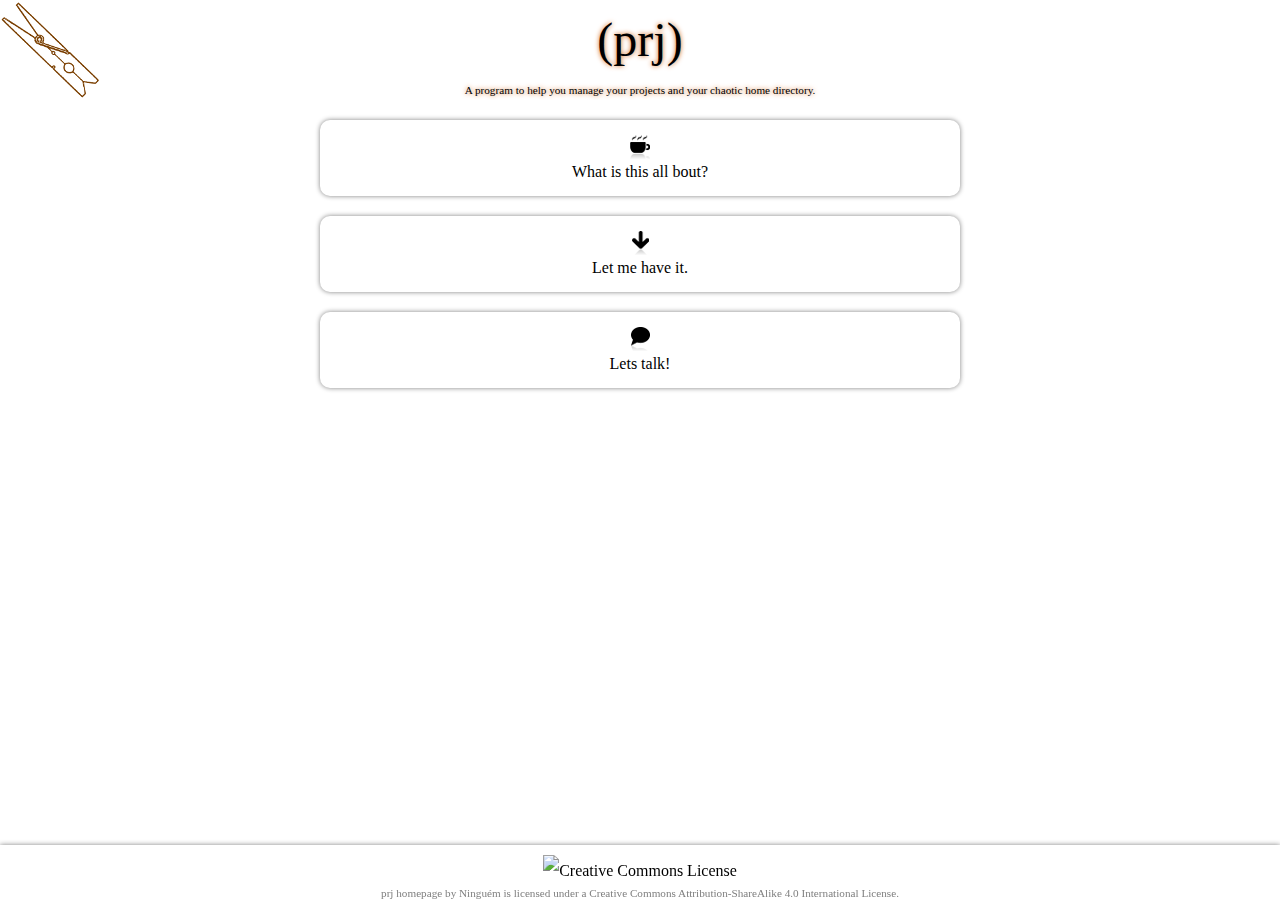
==== commit f5f4ee89: "Links now work wherever you touch, almost." ====
--- a/index.html
+++ b/index.html
@@ -14,34 +14,38 @@
     <meta name="keywords" content="prj, shell, sh, unix, bsd, linux, project, organization, desktop" />
   </head>
   <body>
-    <header>
-      <p class="projectname"><a href="http://prj.lab.rasparta.org">(prj)</a></p>
+    <a href="http://prj.lab.rasparta.org">
+      <header>
+      <p class="projectname">(prj)</p>
       <p class="projectdescription">A program to help you manage your projects and your chaotic home directory.</p>
-    </header>
+      </header>
+    </a>
     <section class="main">
       <nav>
 	<ul>
-	  <li><a href="#Overview"><img alt="overview icon" src="overview.png" /><br />What is this all bout?</a></li>
-	  <li><a href="#Download"><img alt="download icon" src="download.png" /><br />Let me have it.</a></li>
-	  <li><a href="#Contact"><img alt="contact icon" src="contact.png" /><br />Lets talk!</a></li>
+	  <a href="#Overview"><li><img alt="overview icon" src="overview.png" /><br />What is this all bout?</li></a>
+	  <a href="#Download"><li><img alt="download icon" src="download.png" /><br />Let me have it.</li></a>
+	  <a href="#Contact"><li><img alt="contact icon" src="contact.png" /><br />Lets talk!</li></a>
 	</ul>
       </nav>
       <div class="overlay" id="Overview">
 	<p>The <span class="code">prj</span> program is just a shell script that aims at helping you manage and organize your chaotic home directory.</p>
 	<p>You can find out how to use it by reading the documentation.</p>
-	<p class="link"><a href="#documentation"><img alt="overview icon" src="overview.png" /><br />Read the f* manual!</a></p>
+	<a href="#documentation"><p class="link"><img alt="overview icon" src="overview.png" /><br />Read the f* manual!</p></a>
 	<p>You could learn how to use it, also, just by looking at what other interesting things people are using it for.</p>
-	<p class="link"><a href="#usecases"><img alt="usecases icon" src="usecases.png" /><br />Peak at the usecases.</a></p>
+	<a href="#usecases"><p class="link"><img alt="usecases icon" src="usecases.png" /><br />Peak at the usecases.</p></a>
 	<p>Follow the master development branch to be notifyed when something changes.</p>
-	<p class="link"><a href="https://github.com/lab-rasparta-org/prj/commits/master.atom" target="_blank"><img alt="rss icon" src="rss.png" /><br />Follow the master.</a></p>
+	<a href="https://github.com/lab-rasparta-org/prj/commits/master.atom" target="_blank"><p class="link"><img alt="rss icon" src="rss.png" /><br />Follow the master.</p></a>
 	<p>If you want to help, you can read about what's in the workings on the <span class="code">TODO</span> file.</p>
-	<p class="link"><a href="https://raw.githubusercontent.com/lab-rasparta-org/prj/master/TODO" target="_blank"><img alt="help icon" src="help.png" /><br />What TODO?</a></p>
+	<a href="https://raw.githubusercontent.com/lab-rasparta-org/prj/master/TODO" target="_blank"><p class="link"><img alt="help icon" src="help.png" /><br />What TODO?</p></a>
 	<p>The code of the script itself is licensed under the <a href="https://www.gnu.org/licenses/gpl.html" target="_blank">GPL V3 license</a>.</p>
-	<p class="link"><a href="https://www.gnu.org/licenses/gpl.html" target="_blank"><img alt="license icon" src="license.png" /><br />Know your rights!</a></p>
+	<a href="https://www.gnu.org/licenses/gpl.html" target="_blank"><p class="link"><img alt="license icon" src="license.png" /><br />Know your rights!</p></a>
 	<p>The content of this website, though, is licensed under the <a rel="license" href="http://creativecommons.org/licenses/by-sa/4.0/" target="_blank">Creative Commons Attribution-ShareAlike 4.0 International License</a>. Which is, entirelly, a different subject.</p>
-	<p class="link"><a rel="license" href="http://creativecommons.org/licenses/by-sa/4.0/" target="_blank"><img alt="license icon" src="license.png" /><br />More rights!</a></p>
+	<a rel="license" href="http://creativecommons.org/licenses/by-sa/4.0/" target="_blank"><p class="link"><img alt="license icon" src="license.png" /><br />More rights!</p></a>
+	<p>The &ldquo;reflection&rdquo; icons where taken from <a rel="license" href="https://www.webdesignerdepot.com/2010/07/200-exclusive-free-icons-reflection/" target="_blank">webdesignerdepot.com</a>.</p>
+	<a rel="license" href="https://www.webdesignerdepot.com/2010/07/200-exclusive-free-icons-reflection/" target="_blank"><p class="link"><img alt="license icon" src="license.png" /><br />Even more rights!</p></a>
 	<p>In order to proceed with your investigation and access the download and contact pages, head over to the initial page.</p>
-	<p class="link"><a href="#main"><img alt="back icon" src="back.png" /><br />Go Home!</a></p>
+	<a href="#main"><p class="link"><img alt="back icon" src="back.png" /><br />Go Home!</p></a>
       </div>
       <div class="overlay" id="documentation">
 	<blockquote class="left">
@@ -54,25 +58,25 @@
 	<p class="normal">You shouldn't be afraid to change the code to fit your needs. Take your medicine. Eat your vegetables. Learn the shell. Try harder.</p>
 	<p class="normal">This script is called <span class="code">prj</span>, but it can be called anything you want, really. Just change the name of the file. If you do that, then remember to rename the <span class="code">.prj</span> configuration subdirectory accordingly in every project as well. More on that in a short while.</p>
 	<p class="normal">We will use the <span class="code">prj</span> default name throughout our present documentation effort.</p>
-	<p class="normal">The whole idea is that you keep your work organised into projects in your home directory. Each project in its own directory, placed, itself, in special directories corresponding to categories.</p>
-	<p class="normal">If you dare to look inside the script (and you really should, as we discussed before), you'll notice there is a place to name the directory that will be hosting your current projects (the working category). Another directory will host all other categories, containing, themselves, other projects. Each project is, itself, a directory with some standard content inside to make the project manageable by the script.</p>
+	<p class="normal">The whole idea is that you keep your work organised into projects. Each project in its own directory, placed, itself, in one of some special directories corresponding to categories you create yourself.</p>
+	<p class="normal">If you dare to look inside the script (and you really should, as we discussed before), you'll notice there is a place to name the directory that will be hosting your current projects (the working category, or, as usualy is named, the <span class="code">Desktop</span>). Another directory will host all other categories, containing, themselves, other projects. Each project is, itself, a directory with some standard content inside to make the project manageable by the script.</p>
 	<p class="normal">Here's the required screenshot:</p>
 	<figure>
 	  <img src="screenshot.png" alt="directory tree screenshot">
 	  <figcaption>Directory tree screenshot</figcaption>
 	</figure>
-	<p class="normal">Except for the working category, that has a virtual name and prefix, which you can assign changing the values of the variables <span class="code">workingcategoryname</span> and <span class="code">workingcategoryprefix</span>, categories are named and prefixed after their directory names. Anything before a first dot in the name of the directory is the prefix. Anything after that is the category name. The prefix is used to sort them and as a short name for the category. So, if you want your <span class="code">VeryUrgent</span> category to come before <span class="code">QuiteUrgent</span> category, and that before <span class="code">NotUrgent</span>, name the directories <span class="code">a.VeryUrgent</span>, <span class="code">b.QuiteUrgent</span> and <span class="code">c.NotUrgent</span>, for example.</p>
+	<p class="normal">You'll notice the <span class="code">Projects</span> directory is not a subdirectory of the <span class="code">Desktop</span>. That is so that it doesn't count as a project itself. The directory containing your categories (which contain themselves the projects) should not be one. You can arrange it to be hidden or somehow outside of your working directory.</p>
+	<p class="normal">Categories are the directories directly inside the projects directory (there is only one level of categories). They are named and prefixed after their directory names. Anything before a first dot in the name of the directory is the prefix. Anything after that is the category name. The prefix is used to sort them and as a short name for the category. So, if you want your <span class="code">VeryUrgent</span> category to come before <span class="code">QuiteUrgent</span> category, and that before <span class="code">NotUrgent</span>, name the directories <span class="code">a.VeryUrgent</span>, <span class="code">b.QuiteUrgent</span> and <span class="code">c.NotUrgent</span>, for example.</p>
 	<p class="normal">You can refer to the category by its name or by its prefix. Which is handy, since it's short.</p>
-	<p class="normal">The prefix will not, normally, be shown unless you dig manually inside the categories directory.</p>
+	<p class="normal">The prefix will not, normally, be shown unless you dig manually inside the projects directory.</p>
 	<p class="normal">Each category can, then, hold as many projects as you like. Use them to categorise your projects by whatever criteria you might come up with. Just choose wisely or you'll be very sorry very soon.</p>
-	<p class="normal">By default, the working category is named <span class="code">Desktop</span> and its prefix is <span class="code">0</span> (that's a zero).</p>
 	<p class="normal">You can move projects from one category to another as you see fit.</p>
 	<p class="normal">Projects are the <em>atoms</em> of the whole thing.</p>
 	<p class="normal">Each project is a directory stored inside one of the categories. Let's take a look at what should be inside that directory.</p>
 	<p class="normal">1. A <span class="code">.git</span> subdirectory. You can delete it if you don't want the project under git. Because of git, you might also have a <span class="code">.gitignore</span> file. You can use this file to tell git to ignore the <span class="code">trash</span> directory, if you wish (see below).</p>
-	<p class="normal">2. The <span class="code">.prj</span> subdirectory. This is a configuration directory. You can use it to store a few items that, not being meant to be seen, are important for the behaviour of the script in relation to the particular project it is placed under.</p>
+	<p class="normal">2. The <span class="code">.prj</span> subdirectory. This is a configuration directory. You can use it to store a few items that, not being meant to be seen, are important for the behaviour of the script in relation to the particular project it is placed under. Keep it, you need it.</p>
 	<p class="normal">The name of this directory is <span class="code">.prj</span> because the default name of the script is <span class="code">prj</span>. If ever you choose to rename the script something else, you have to change the name of this directory accordingly in every ancient project. Just look for how to use the for loop in your shell's manual. New projects will have it correctly named.</p>
-	<p class="normal">Inside this directory you can place scripts, meant to be run both: by the script using the mechanism prepared for that, and manually. For that to work, and for a nice integration with the script, the scripts must be executable files (obviously) named whatever you like but with a <span class="code">.sh</span> extension. They must, also, print to <span class="code">stdout</span> a little self description if called with <span class="code">aboutme</span> as first and only argument, and a help message, if that argument is <span class="code">help</span>.</p>
+	<p class="normal">Inside this directory you can place scripts, meant to be run both: by the script using the mechanism prepared for that, and manually. For that to work, and for a nice integration with the script, the scripts must be executable files (obviously) named whatever you like but with a <span class="code">.sh</span> extension. They must, also, print to <span class="code">stdout</span> a line with a little self description if called with <span class="code">aboutme</span> as first and only argument, and a help message, if that argument is <span class="code">help</span>.</p>
 	<p class="normal">You can also place special files indicating the relationship the project has with other projects. The script recognises any file called <span class="code">depends-&lt;projectname&gt;</span> as a dependency on that project so far, and refuses to archive a project that still has dependencies. The content of these files is not used by the script at the moment, so you can use it to store notes about the reason why a project might be dependent on another.</p>
 	<p class="normal">You can also make use of this directory for other means you make up yourself (the idea of logs comes to mind, or new relations).</p>
 	<p class="normal">It is a good idea to keep this directory under git control.</p>
@@ -85,12 +89,10 @@
 	<p class="normal">The script accepts what we call <em>verbs</em> (they might not be actual verbs, in the grammatical sense) as its first argument. If you don't provide a valid one, it will fail printing a standard help message to <span class="code">stdout</span> and fail.</p>
 	<p class="normal">If you do provide one of the following, the script will execute as follows:</p>
 	<dl>
-	  <dt>do</dt>
-	  <dd>The script will drop you in a subshell inside the directory of the project. If it is not in the working directory it will be moved there. The prompt will change to something meaningful to the project and easily recognisable. When you exit the subshell, some information might be provided to you and the script will terminate.</dd>
 	  <dt>done</dt>
 	  <dd>The project entered as next argument will be packed with a timestamp prefixed to its name and moved to the archives directory.</dd>
 	  <dt>find</dt>
-	  <dd>Will search for a string of text in every <span class="code">REDME</span> and <span class="code">TODO</span> file.</dd>
+	  <dd>Will search for a string of text in every <span class="code">REDME</span> and <span class="code">TODO</span> file. Haven't I told you the for loop of your shell is awesome?</dd>
 	  <dt>fix</dt>
 	  <dd>Will turn a standard directory into a valid project or try to fix an invalid one (creating the <span class="code">README</span> and <span class="code">TODO</span> files, the <span class="code">trash</span> and <span class="code">.prj</span> subdirectories and initialising the <abbr title="Version Control System">VCS</abbr>).</dd>
 	  <dt>help</dt>
@@ -100,9 +102,9 @@
 	  <dt>killcategory</dt>
 	  <dd>Will kill an empty category by deleting its directory.</dd>
 	  <dt>list or ls</dt>
-	  <dd>If category names are provided as arguments only projects in said categories will be listed preceded by an empty line and the category name inside square brackets. If none is specified, all categories are listed, including the working category.</dd>
+	  <dd>If category names are provided as arguments only projects in said categories will be listed. If none is specified, all categories are listed preceded by an empty line and the category name inside square brackets.</dd>
 	  <dt>listarchives or lsa</dt>
-	  <dd>will list the projects you archived.</dd>
+	  <dd>Will list the projects you archived.</dd>
 	  <dt>listcategories or lsc</dt>
 	  <dd>Will print the categories names. Simple.</dd>
 	  <dt>listprojects or lsp</dt>
@@ -110,25 +112,31 @@
 	  <dt>move or mv</dt>
 	  <dd>Will move a project from one category to another.</dd>
 	  <dt>new</dt>
-	  <dd>Will create a new project in your working directory with all it needs: the <span class="code">README</span> and <span class="code">TODO</span> files, the <span class="code">.prj</span> and "trash" subdirectories and, if you have git, the project will be initialised and will, therefore, have a <span class="code">.git</span> subdirectory.</dd>
+	  <dd>Will create a new project in your firs category with all it needs: the <span class="code">README</span> and <span class="code">TODO</span> files, the <span class="code">.prj</span> and <span class="code">trash</span> subdirectories and, if you have a VCS system, the project will be initialised in that VCS.</dd>
 	  <dt>newcategory</dt>
 	  <dd>Creates a new category. This one was easy.</dd>
 	  <dt>read</dt>
 	  <dd>Will open the <span class="code">README</span> file in your preferred text editor.</dd>
 	  <dt>redo</dt>
-	  <dd>Will unarchive the last version of an archived project and place it in your working category. The archive will not be removed.</dd>
+	  <dd>Will unarchive the last version of an archived project and place it in your first category. The archive will not be removed.</dd>
 	  <dt>rename or rn</dt>
 	  <dd>Renames a project. Easy too.</dd>
+	  <dt>renamecategory or rnc</dt>
+	  <dd>Will rename a category (include a prefix in the new name).</dd>
 	  <dt>run</dt>
-	  <dd>runs a script belonging to a given project, stored in its <span class="code">.prj</span> directory. You don't include the <span class="code">.sh</span> suffix in the name of the script when calling it using this mechanism. All remaining arguments will be passed to the script.</dd>
-	  <dt>search</dt>
-	  <dd>Searches for the rest of the arguments as a string in the names of all projects and in the <span class="code">README</span> and <span class="code">TODO</span> files of all projects. Haven't I told you the for loop of your shell is awesome?</dd>
+	  <dd>Runs a script belonging to a given project, stored in its <span class="code">.prj</span> directory. You don't include the <span class="code">.sh</span> suffix in the name of the script when calling it using this mechanism. All remaining arguments will be passed to the script.</dd>
+	  <dt>start</dt>
+	  <dd>Will link to the project's dirctory from you working directory (handy).</dd>
 	  <dt>status</dt>
 	  <dd>Prints a nice overview of the current situation. If the name of at least one project or category is provided, it will print more detailed information about that particular project(s) or categor(y|ies).</dd>
+	  <dt>stop</dt>
+	  <dd>Will remove the link to the project's dirctory from you working directory.</dd>
 	  <dt>todo</dt>
 	  <dd>Will open the <span class="code">TODO</span> file in your preferred text editor.</dd>
 	  <dt>undone</dt>
 	  <dd>Just like <span class="code">redo</span>, it will unarchive an archived project, but will remove the archive as if you had never archived it in the first place.</dd>
+	  <dt>version or v</dt>
+	  <dd>Will spit its version information.</dd>
 	</dl>
 	<p class="normal">In every other case, if anything else is entered in the place of the verb, the script will complain printing the standard help message and failing.</p>
 	<p class="normal">Type <span class="code">prj help</span> in your shell prompt to see the following help message:</p>
@@ -136,23 +144,22 @@
 prj - A program to help you manage your projects and your chaotic home directory.
 
 Usage:
-prj [do] &lt;projectname&gt;
-prj [done | fix | kill] &lt;projectname(s)&gt;
-prj [help | listarchives|lsa | listcategories|lsc]
-prj [killcategory] &lt;categoryname(s)&gt;
+prj [help | listcategories|lsc | version|v]
+prj [redo | undone] &lt;archive(s)&gt;
+prj [renamecategory|rnc] &lt;categoryname&gt; &lt;categoryname&gt;
+prj [killcategory | newcategory] &lt;categoryname(s)&gt;
 prj [list|ls | listprojects|lsp] [&lt;categoryname(s)&gt;]
+prj [status|st] [&lt;categoryname(s)&gt;|&lt;projectname(s)&gt;]
+prj [find] &lt;expression&gt;
+prj [listarchives|lsa ] [&lt;expression(s)&gt;]
 prj [move|mv] &lt;projectname&gt; &lt;categoryname&gt;
-prj [new] &lt;projectname(s)&gt;
-prj [newcategory] &lt;categoryname(s)&gt;
-prj [read | todo] &lt;projectname&gt;
+prj [read | start | stop | todo] &lt;projectname&gt;
 prj [rename|rn] &lt;projectname&gt; &lt;projectname&gt;
 prj [run] &lt;projectname&gt; &lt;scriptname&gt; [&lt;scriptargument(s)]
-prj [find] &lt;expression&gt;
-prj [status|st] [&lt;categoryname(s)&gt;|&lt;projectname(s)&gt;]
-prj [redo | undone] &lt;archive(s)&gt;</samp></pre>
+prj [done | fix | kill | new] &lt;projectname(s)&gt;</samp></pre>
 	<p class="normal">Hope this was helpfull and you can now start using the script.</p>
 	<p class="normal">In order to proceed with your investigations and access the download and contact pages, head over to the initial page.</p>
-	<p class="link"><a href="#main"><img alt="back icon" src="back.png" /><br />Go Home!</a></p>
+	<a href="#main"><p class="link"><img alt="back icon" src="back.png" /><br />Go Home!</p></a>
       </div>
       <div class="overlay" id="usecases">
 	<h2>Sheena is a punk rocker</h2>
@@ -228,29 +235,30 @@
 NextAlbumTitle</samp></pre>
 	<p class="normal"><span class="code">=:-)</span></p>
 	<p class="normal">In order to proceed with your investigations and access the download and contact pages, head over to the initial page.</p>
-	<p class="link"><a href="#main"><img alt="back icon" src="back.png" /><br />Go Home!</a></p>
+	<a href="#main"><p class="link"><img alt="back icon" src="back.png" /><br />Go Home!</p></a>
       </div>
       <div class="overlay" id="Download">
 	<p>If you are one of the braves, just clone the repo. That's the hard way.</p>
 <pre  class="input"><samp><ul><li>git clone git://github.com/lab-rasparta-org/prj</li></ul></samp></pre>
 	<p>Optionaly, download the tarbal and unpack it in a convenient place inside your home directory.</p>
-	<p class="link"><a href="https://github.com/lab-rasparta-org/prj/tarball/master"><img alt="download icon" src="download.png" /><br />You rock!</a></p>
+	<a href="https://github.com/lab-rasparta-org/prj/tarball/master"><p class="link"><img alt="download icon" src="download.png" /><br />You rock!</p></a>
 	<p>If you are under windows, it might be more convenient to donwload the zip file.</p>
-	<p class="link"><a href="https://github.com/lab-rasparta-org/prj/zipball/master"><img alt="download icon" src="download.png" /><br />Get the zip file instead.</a></p>
+	<a href="https://github.com/lab-rasparta-org/prj/zipball/master"><p class="link"><img alt="download icon" src="download.png" /><br />Get the zip file instead.</p></a>
 	<p>You can also download just the <span class="code">prj</span> script itself.<br />
-	  You might need to right-click the link and choose "<span class="code">Save Link As...</span>" from the dropdown menu.<br />
+	  You might need to right-click the link and choose something like" <span class="code">Save Link As...</span>" from the dropdown menu.<br />
 	  Just remember to set the permissions correctly afterwads.</p>
-	<p class="link"><a href="https://raw.githubusercontent.com/lab-rasparta-org/prj/master/prj" target="_blank"><img alt="download icon" src="download.png" /><br />Just the main thing.</a></p>
+<pre  class="input"><samp><ul><li>chmod u+x prj</li></ul></samp></pre>
+	<a href="https://raw.githubusercontent.com/lab-rasparta-org/prj/master/prj" target="_blank"><p class="link"><img alt="download icon" src="download.png" /><br />Just the main thing.</p></a>
 	<p>To know more about it or get in touch, head over to the main page.</p>
-	<p class="link"><a href="#main"><img alt="back icon" src="back.png" /><br />Go Home!</a></p>
+	<a href="#main"><p class="link"><img alt="back icon" src="back.png" /><br />Go Home!</p></a>
       </div>
       <div class="overlay" id="Contact">
 	<p>Send an email.</p>
-	<p class="link"><a href="mailto:spamgithub@rasparta.org?subject=Concerning prj..."><img alt="email icon" src="email.png" /><br />The easy way.</a></p>
+	<a href="mailto:spamgithub@rasparta.org?subject=Concerning prj..."><p class="link"><img alt="email icon" src="email.png" /><br />The easy way.</p></a>
 	<p>Go straight to the <a href="https://github.com" target="_blank">GitHub</a> project page.</p>
-	<p class="link"><a href="https://github.com/lab-rasparta-org/prj" target="_blank"><img alt="GitHub icon" src="gh.png" /><br />The hard way.</a></p>
+	<a href="https://github.com/lab-rasparta-org/prj" target="_blank"><p class="link"><img alt="GitHub icon" src="gh.png" /><br />The hard way.</p></a>
 	<p>To know more or to get it, head over to the main page.</p>
-	<p class="link"><a href="#main"><img alt="back icon" src="back.png" /><br />Go Home!</a></p>
+	<a href="#main"><p class="link"><img alt="back icon" src="back.png" /><br />Go Home!</p></a>
       </div>
     </section>
     <footer>
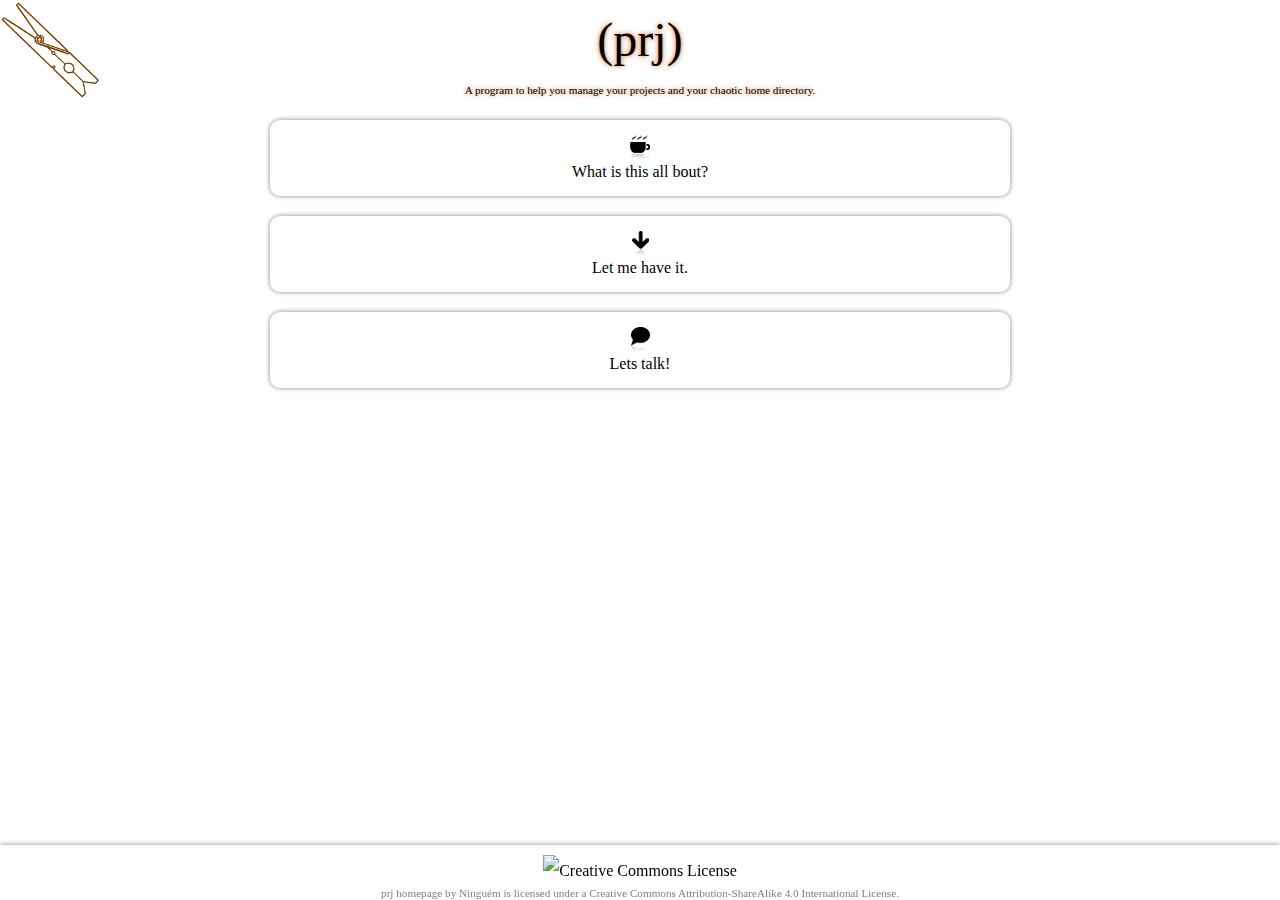
==== commit 0c2364c3: "Cosmetic changes..." ====
--- a/index.html
+++ b/index.html
@@ -29,22 +29,22 @@
 	</ul>
       </nav>
       <div class="overlay" id="Overview">
-	<p>The <span class="code">prj</span> program is just a shell script that aims at helping you manage and organize your chaotic home directory.</p>
-	<p>You can find out how to use it by reading the documentation.</p>
+	<p class="normal">The <span class="code">prj</span> program is just a shell script that aims at helping you manage and organize your chaotic home directory.</p>
+	<p class="normal">You can find out how to use it by reading the documentation.</p>
 	<a href="#documentation"><p class="link"><img alt="overview icon" src="overview.png" /><br />Read the f* manual!</p></a>
-	<p>You could learn how to use it, also, just by looking at what other interesting things people are using it for.</p>
+	<p class="normal">You could learn how to use it, also, just by looking at what other interesting things people are using it for.</p>
 	<a href="#usecases"><p class="link"><img alt="usecases icon" src="usecases.png" /><br />Peak at the usecases.</p></a>
-	<p>Follow the master development branch to be notifyed when something changes.</p>
+	<p class="normal">Follow the master development branch to be notifyed when something changes.</p>
 	<a href="https://github.com/lab-rasparta-org/prj/commits/master.atom" target="_blank"><p class="link"><img alt="rss icon" src="rss.png" /><br />Follow the master.</p></a>
-	<p>If you want to help, you can read about what's in the workings on the <span class="code">TODO</span> file.</p>
+	<p class="normal">If you want to help, you can read about what's in the workings on the <span class="code">TODO</span> file.</p>
 	<a href="https://raw.githubusercontent.com/lab-rasparta-org/prj/master/TODO" target="_blank"><p class="link"><img alt="help icon" src="help.png" /><br />What TODO?</p></a>
-	<p>The code of the script itself is licensed under the <a href="https://www.gnu.org/licenses/gpl.html" target="_blank">GPL V3 license</a>.</p>
+	<p class="normal">The code of the script itself is licensed under the <a href="https://www.gnu.org/licenses/gpl.html" target="_blank">GPL V3 license</a>.</p>
 	<a href="https://www.gnu.org/licenses/gpl.html" target="_blank"><p class="link"><img alt="license icon" src="license.png" /><br />Know your rights!</p></a>
-	<p>The content of this website, though, is licensed under the <a rel="license" href="http://creativecommons.org/licenses/by-sa/4.0/" target="_blank">Creative Commons Attribution-ShareAlike 4.0 International License</a>. Which is, entirelly, a different subject.</p>
+	<p class="normal">The content of this website, though, is licensed under the <a rel="license" href="http://creativecommons.org/licenses/by-sa/4.0/" target="_blank">Creative Commons Attribution-ShareAlike 4.0 International License</a>. Which is, entirelly, a different subject.</p>
 	<a rel="license" href="http://creativecommons.org/licenses/by-sa/4.0/" target="_blank"><p class="link"><img alt="license icon" src="license.png" /><br />More rights!</p></a>
-	<p>The &ldquo;reflection&rdquo; icons where taken from <a rel="license" href="https://www.webdesignerdepot.com/2010/07/200-exclusive-free-icons-reflection/" target="_blank">webdesignerdepot.com</a>.</p>
+	<p class="normal">The &ldquo;reflection&rdquo; icons where taken from <a rel="license" href="https://www.webdesignerdepot.com/2010/07/200-exclusive-free-icons-reflection/" target="_blank">webdesignerdepot.com</a>.</p>
 	<a rel="license" href="https://www.webdesignerdepot.com/2010/07/200-exclusive-free-icons-reflection/" target="_blank"><p class="link"><img alt="license icon" src="license.png" /><br />Even more rights!</p></a>
-	<p>In order to proceed with your investigation and access the download and contact pages, head over to the initial page.</p>
+	<p class="normal">In order to proceed with your investigation and access the download and contact pages, head over to the initial page.</p>
 	<a href="#main"><p class="link"><img alt="back icon" src="back.png" /><br />Go Home!</p></a>
       </div>
       <div class="overlay" id="documentation">
@@ -163,6 +163,7 @@
       </div>
       <div class="overlay" id="usecases">
 	<h2>Sheena is a punk rocker</h2>
+	<p class="note">She still uses the outdates 1.x series of the script, as the sloppy punk she is!</p>
 	<p class="normal">Each of her projects is a song or a subject somehow related to the production of an album and she decides to rename the script to <span class="code">composer</span>. She opens up the script file in <span class="code">emacs</span> and changes the values of some variables.</p>
 <pre class="input"><samp><ul><li>mv ~/prj/prj ~/bin/composer</li>
 <li>emacs /home/sheena/bin/composer</li></ul></samp></pre>
@@ -238,26 +239,26 @@
 	<a href="#main"><p class="link"><img alt="back icon" src="back.png" /><br />Go Home!</p></a>
       </div>
       <div class="overlay" id="Download">
-	<p>If you are one of the braves, just clone the repo. That's the hard way.</p>
+	<p class="normal">If you are one of the braves, just clone the repo. That's the hard way.</p>
 <pre  class="input"><samp><ul><li>git clone git://github.com/lab-rasparta-org/prj</li></ul></samp></pre>
-	<p>Optionaly, download the tarbal and unpack it in a convenient place inside your home directory.</p>
+	<p class="normal">Optionaly, download the tarbal and unpack it in a convenient place inside your home directory.</p>
 	<a href="https://github.com/lab-rasparta-org/prj/tarball/master"><p class="link"><img alt="download icon" src="download.png" /><br />You rock!</p></a>
-	<p>If you are under windows, it might be more convenient to donwload the zip file.</p>
+	<p class="normal">If you are under windows, it might be more convenient to donwload the zip file.</p>
 	<a href="https://github.com/lab-rasparta-org/prj/zipball/master"><p class="link"><img alt="download icon" src="download.png" /><br />Get the zip file instead.</p></a>
-	<p>You can also download just the <span class="code">prj</span> script itself.<br />
+	<p class="normal">You can also download just the <span class="code">prj</span> script itself.<br />
 	  You might need to right-click the link and choose something like" <span class="code">Save Link As...</span>" from the dropdown menu.<br />
 	  Just remember to set the permissions correctly afterwads.</p>
 <pre  class="input"><samp><ul><li>chmod u+x prj</li></ul></samp></pre>
 	<a href="https://raw.githubusercontent.com/lab-rasparta-org/prj/master/prj" target="_blank"><p class="link"><img alt="download icon" src="download.png" /><br />Just the main thing.</p></a>
-	<p>To know more about it or get in touch, head over to the main page.</p>
+	<p class="normal">To know more about it or get in touch, head over to the main page.</p>
 	<a href="#main"><p class="link"><img alt="back icon" src="back.png" /><br />Go Home!</p></a>
       </div>
       <div class="overlay" id="Contact">
-	<p>Send an email.</p>
+	<p class="normal">Send an email.</p>
 	<a href="mailto:spamgithub@rasparta.org?subject=Concerning prj..."><p class="link"><img alt="email icon" src="email.png" /><br />The easy way.</p></a>
-	<p>Go straight to the <a href="https://github.com" target="_blank">GitHub</a> project page.</p>
+	<p class="normal">Go straight to the <a href="https://github.com" target="_blank">GitHub</a> project page.</p>
 	<a href="https://github.com/lab-rasparta-org/prj" target="_blank"><p class="link"><img alt="GitHub icon" src="gh.png" /><br />The hard way.</p></a>
-	<p>To know more or to get it, head over to the main page.</p>
+	<p class="normal">To know more or to get it, head over to the main page.</p>
 	<a href="#main"><p class="link"><img alt="back icon" src="back.png" /><br />Go Home!</p></a>
       </div>
     </section>
--- a/style.css
+++ b/style.css
@@ -15,6 +15,11 @@
 
 img#icon {
     float: left;
+}
+
+h2{
+    margin-top: 20px;
+    margin-bottom: 20px;
 }
 
 header {
@@ -26,6 +31,11 @@
     background-repeat: no-repeat;
 }
 
+p {
+    margin-left: calc(25% - 50px);
+    margin-right: calc(25% - 50px);
+}
+
 p.projectname {
     height: 80px;
     line-height: 80px;
@@ -40,9 +50,15 @@
     text-align: center;
 }
 
+p.note {
+    margin-top: 20px;
+    margin-bottom: 20px;
+    height: 20px;
+    line-height: 20px;
+    font-size: 0.7em;
+}
+
 p.link {
-    margin-left: calc(25% - 50px);
-    margin-right: calc(25% - 50px);
     margin-top: 20px;
     margin-bottom: 20px;
     padding: 15px;
@@ -74,13 +90,23 @@
     text-shadow: 0px 0px 5px chocolate;
 }
 
+dt {
+    margin-left: calc(25% - 50px);
+    margin-right: calc(25% - 50px);
+}
+
 nav {
     text-align: center;
 }
 
+h2 {
+    margin-left: calc(25% - 50px);
+    margin-right: calc(25% - 50px);
+}
+
 li {
-    margin-left: 25%;
-    margin-right: 25%;
+    margin-left: calc(25% - 50px);
+    margin-right: calc(25% - 50px);
     margin-top: 20px;
     margin-bottom: 20px;
     padding: 15px;
@@ -94,6 +120,8 @@
 }
 
 dd {
+    margin-left: calc(25% - 50px);
+    margin-right: calc(25% - 50px);
     text-indent: 25px;
     text-align: left;
     margin-bottom: 1em;
@@ -106,8 +134,8 @@
 }
 
 blockquote {
-    margin-left: 10%;
-    margin-right: 10%;
+    margin-left: calc(25% - 50px);
+    margin-right: calc(25% - 50px);
     margin-top: 15px;
     margin-bottom: 15px;
     padding: 15px;
@@ -116,16 +144,20 @@
 }
 
 blockquote.left {
-    margin-right: 25%;
+    margin-left: calc(25% - 50px);
+    margin-right: calc(40% - 50px);
+    border-top-left-radius: 0
 }
 
 blockquote.right {
-    margin-left: 25%;
+    margin-left: calc(40% - 50px);
+    margin-right: calc(25% - 50px);
+    border-top-right-radius: 0
 }
 
 pre {
-    margin-left: 10%;
-    margin-right: 10%;
+    margin-left: calc(25% - 50px);
+    margin-right: calc(25% - 50px);
     margin-top: 20px;
     margin-bottom: 20px;
     padding: 15px;
@@ -157,8 +189,8 @@
 }
 
 figure {
-    margin-left: 10%;
-    margin-right: 10%;
+    margin-left: calc(25% - 50px);
+    margin-right: calc(25% - 50px);
     margin-top: 15px;
     margin-bottom: 15px;
     padding: 15px;
